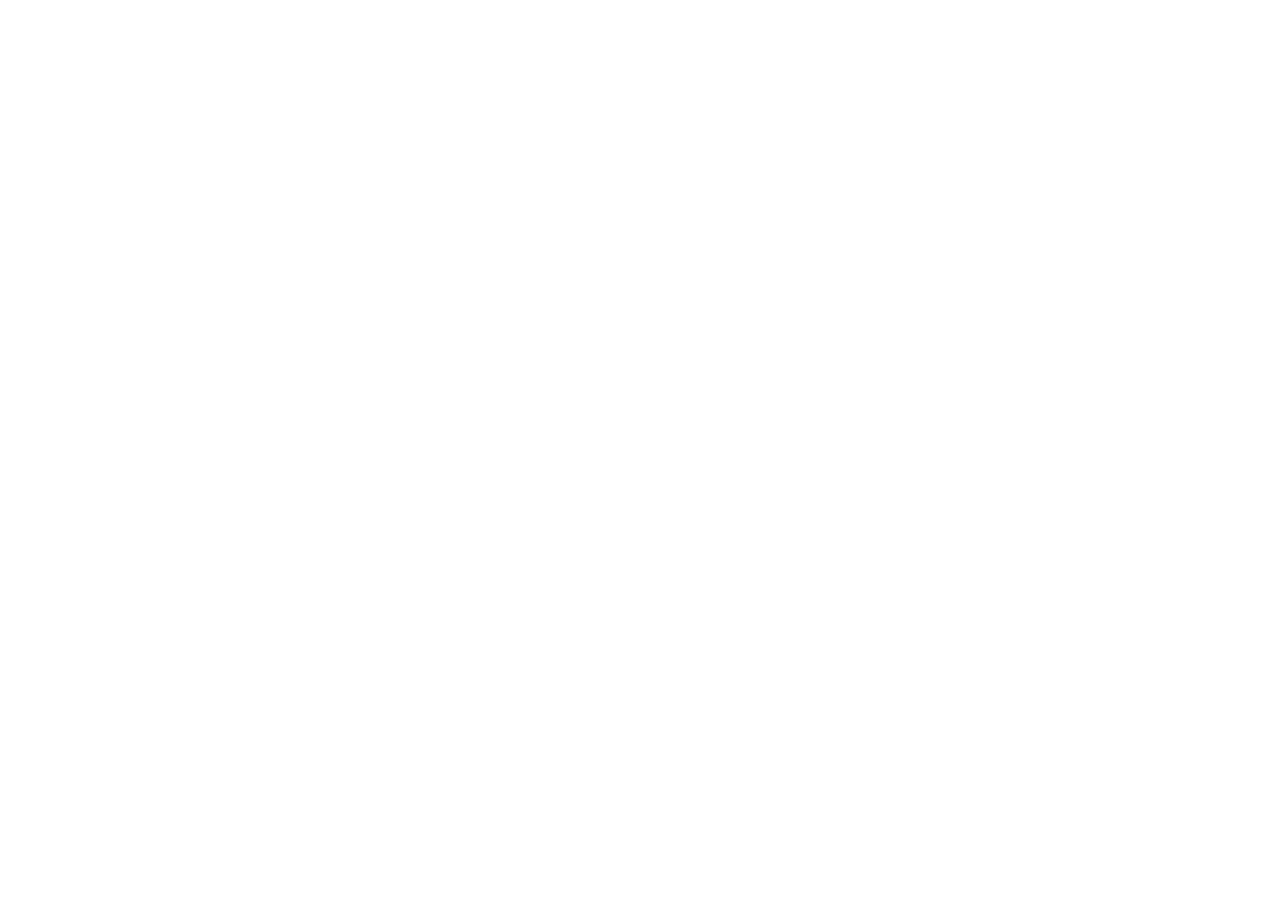
==== index.html @ e39f032b "Criei o index do projeto" ====
<!DOCTYPE html>
<html lang="pt-br">
<head>
    <meta charset="UTF-8">
    <meta name="viewport" content="width=device-width, initial-scale=1.0">
    <link rel="shortcut icon" href="favicon.ico" type="image/x-icon">
    <title>Projeto Redes Sociais</title>
</head>
<body>
    
</body>
</html>
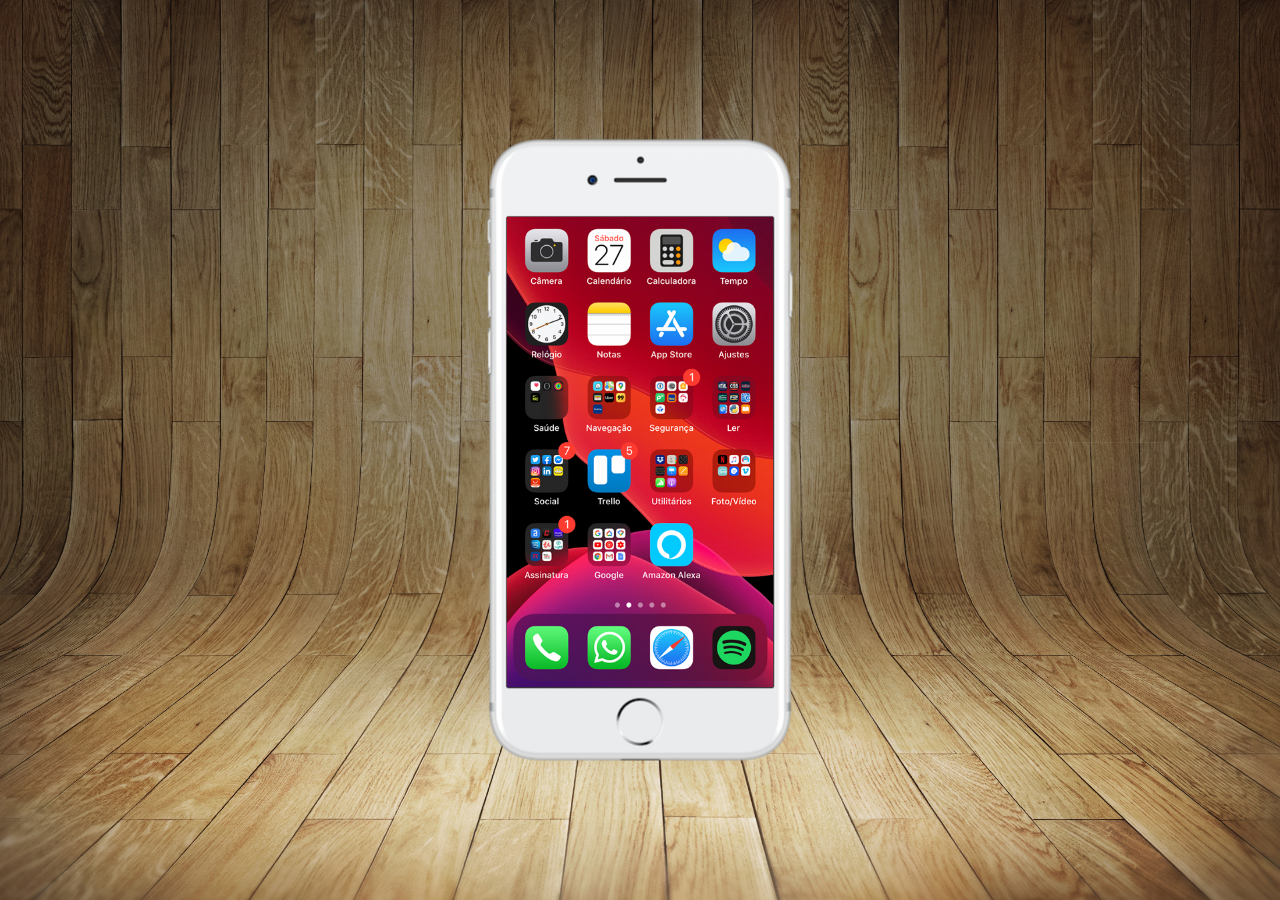
==== commit 3e101b7d: "Criei a tela home" ====
--- a/index.html
+++ b/index.html
@@ -4,9 +4,17 @@
     <meta charset="UTF-8">
     <meta name="viewport" content="width=device-width, initial-scale=1.0">
     <link rel="shortcut icon" href="favicon.ico" type="image/x-icon">
+    <link rel="stylesheet" href="estilo/style.css">
     <title>Projeto Redes Sociais</title>
 </head>
 <body>
-    
+    <main>
+        <section id="telefone">
+            <iframe src="home.html" name="tela" id="tela" frameborder="0"></iframe>
+        </section>
+        <section id="redes-sociais">
+
+        </section>
+    </main>
 </body>
 </html>--- a/estilo/style.css
+++ b/estilo/style.css
@@ -0,0 +1,47 @@
+@charset "UTF-8";
+
+* {
+    margin: 0px;
+    padding: 0px;
+    font-family: Arial, Helvetica, sans-serif;
+}
+
+html, body {
+    height: 100vh;
+    width: 100vw;
+    background-color: black;
+}
+
+body {
+    background: url(../imagens/fundo-madeira.jpg) no-repeat top center;
+    background-size: cover; /*Ajustou a imagem madeira do fundo para uma só, sem repetição e completa*/
+    background-attachment: fixed;
+}
+
+main {
+    height: 100vh;
+    position: relative; /*Container de dentro*/
+}
+
+section#telefone {
+    /*Container de fora com o cód abaixo*/
+    position: absolute;
+    top: 50%;
+    left: 50%;
+    transform: translate(-50%, -50%); /*Esse cód faz com que puxe o quadrado pro centro do main. Pq so o top e o left deixou o quadrado no canto esquerdo e não no centro*/
+
+    height: 627px;
+    width: 311px;
+    background: url(../imagens/frame-iphone.png) no-repeat; /*Tirou a repetição da imagem do celular*/
+
+}
+
+iframe#tela {
+    position: relative;
+    top: 80px;
+    left: 22px;
+    width: 267px;
+    height: 471px; /*Ajuste perfeito para a imagem da tel ado celular ficar dentro da tela do celular*/
+    border-radius: 1px;
+    
+}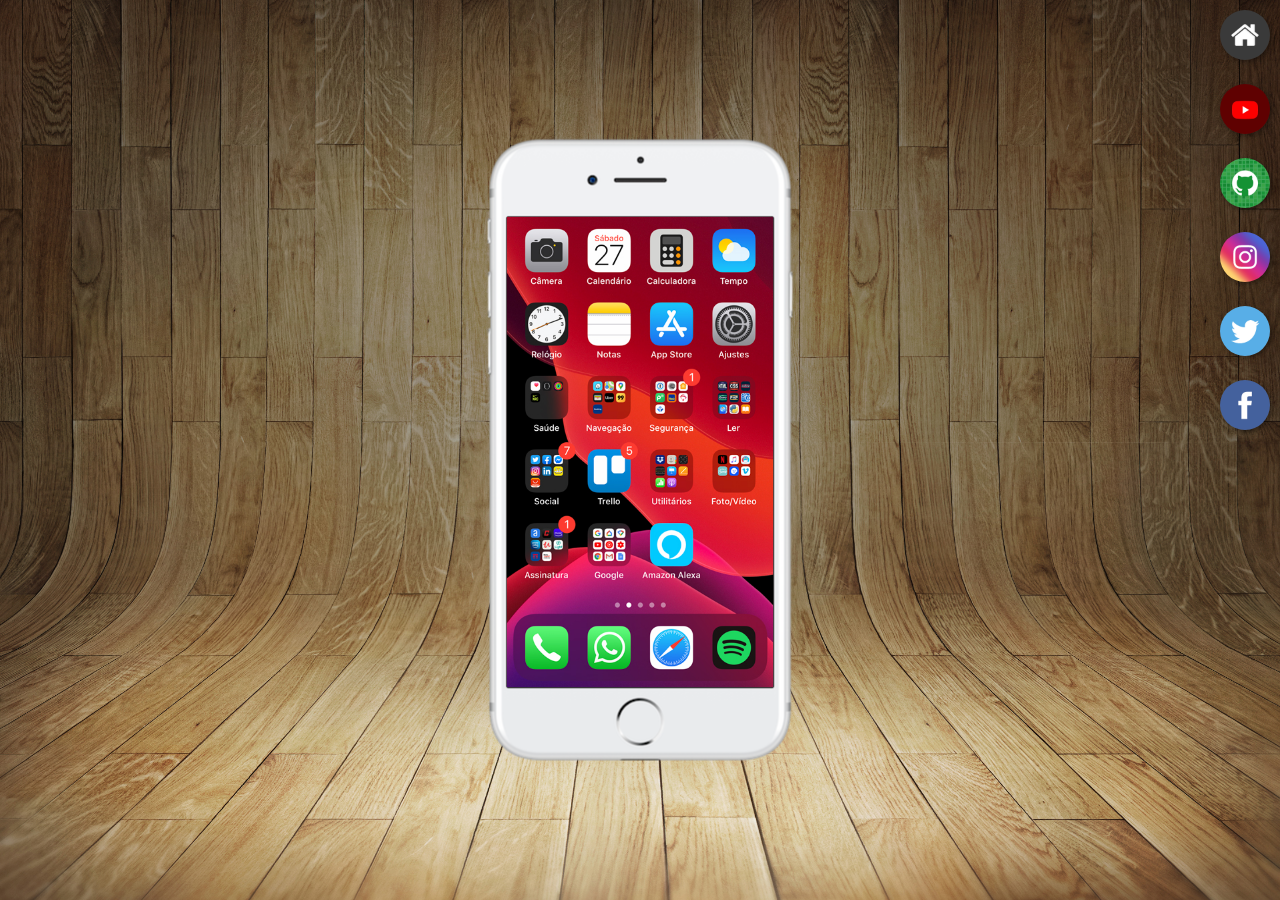
==== commit d24c5611: "Formatou os ícones das redes sociais" ====
--- a/index.html
+++ b/index.html
@@ -10,10 +10,16 @@
 <body>
     <main>
         <section id="telefone">
-            <iframe src="home.html" name="tela" id="tela" frameborder="0"></iframe>
+            <iframe src="home.html" name="tela" id="tela" frameborder="0"> Seu navegador não é compatível com isso.
+            </iframe>
         </section>
         <section id="redes-sociais">
-
+            <a href="#" target="tela"><img src="imagens/logo-home.jpg" alt="Home"></a><br> <!--O "br" foi para pular uma linha de cada logo e assim ela ficar em vertical e não horizontal, como estava no início-->
+            <a href="#" target="tela"><img src="imagens/logo-youtube.jpg" alt="YouTube"></a><br>
+            <a href="#" target="tela"><img src="imagens/logo-github.jpg" alt="GitHub"></a><br>
+            <a href="#" target="tela"><img src="imagens/logo-instagram.jpg" alt="Instagram"></a><br>
+            <a href="#" target="tela"><img src="imagens/logo-twitter.jpg" alt="Twitter"></a><br>
+            <a href="#" target="tela"><img src="imagens/logo-facebook.jpg" alt=""></a>
         </section>
     </main>
 </body>
--- a/estilo/style.css
+++ b/estilo/style.css
@@ -44,4 +44,24 @@
     height: 471px; /*Ajuste perfeito para a imagem da tel ado celular ficar dentro da tela do celular*/
     border-radius: 1px;
     
+}
+
+section#redes-sociais {
+    text-align: right;
+
+}
+
+section#redes-sociais img { /*CSS da parte das imagens das redes sociais*/
+    width: 50px; /*Precisa somente do width pq já reduz auto o width e o weight*/
+    margin: 10px;
+    border-radius: 50%; /*Faz uma borda redonda sendo metade da imagem, o que faz com que todos os cantos se juntem, formando um círculo*/
+    box-shadow: 2px 2px 5px rgba(0, 0, 0, 0.39)
+
+}
+
+section#redes-sociais img:hover {
+    border: 2px solid rgba(255, 255, 255, 0.363); /*Cria a borda nos ícones de redes sociais*/
+    transform: translate(-3px, -3px); /*Faz com que os ícones de redes sociais va um pouco para esquerda e cima qnd passa o mouse por cima*/
+    box-shadow: 5px 5px 10px rgba(0, 0, 0, 0.603);
+    transition: transform .5s, border 1s; /*Faz com que os ícones andem suavemente e que a borda apareça com uma margem de tempo tb. Porém, o "border" ta dando uma travadinha nos ícones no final. */
 }